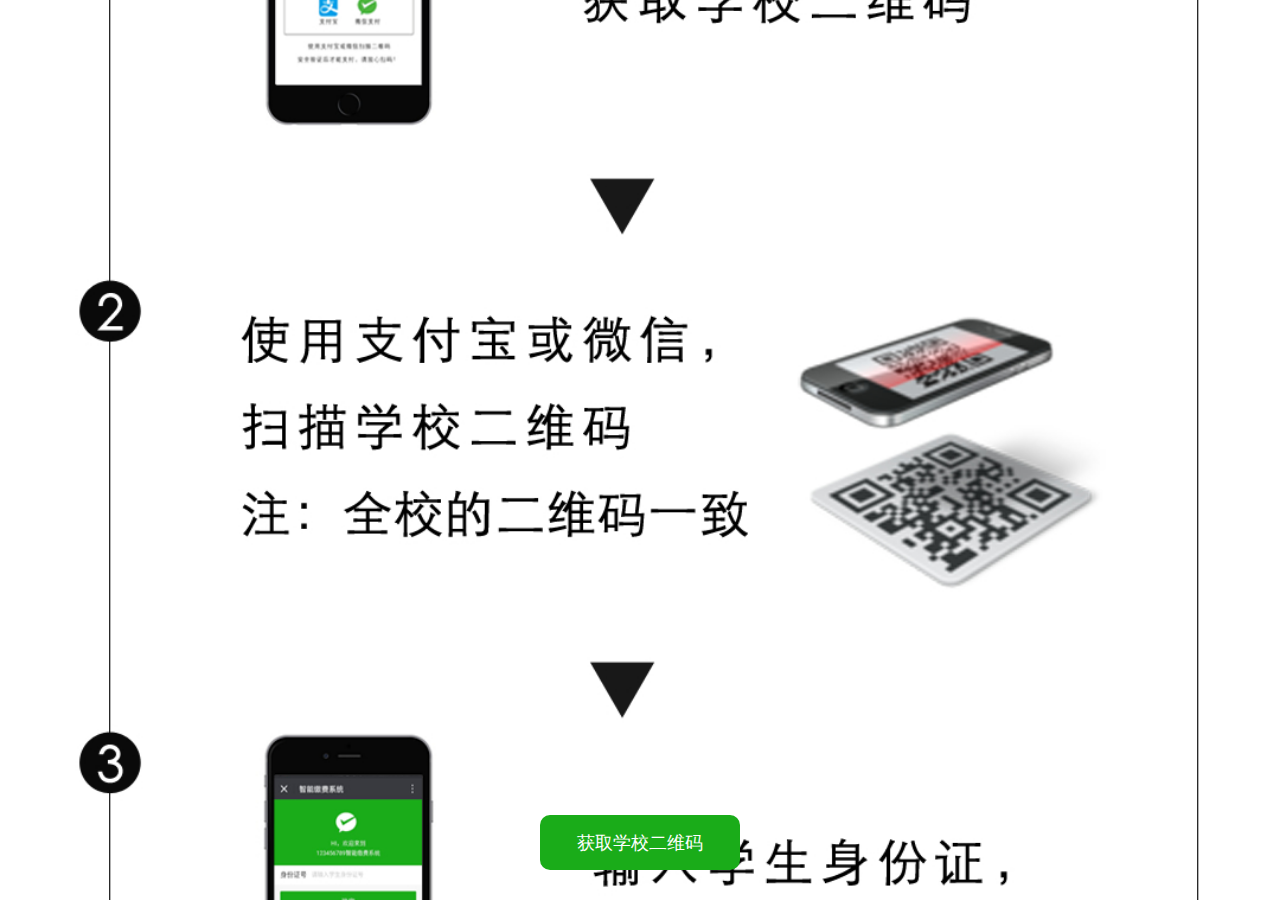
==== app/japidviews/Application/index.html @ 62fe5169 "开发" ====
<!DOCTYPE html>
<html lang="en">
<head>
    <meta charset="UTF-8">
    <meta name="mobile-web-app-capable" content="yes">
    <meta name="apple-mobile-web-app-capable" content="yes">
    <meta name="format-detection" content="telephone=no,email=no">
    <meta name="viewport" content="initial-scale=1, maximum-scale=1, minimum-scale=1, user-scalable=no">
    <title>指尖缴费</title>
    <style>
        html,body{height: 100%;margin: 0;}
        .login-main{height: 100%;width:100%;background: url(/public/img/index.jpg) no-repeat center center;background-size: cover;position: relative;}
        .login-btn{font-size: 18px;color: #fff; position: absolute;left: 50%;margin-left: -100px;border:none;background-color: #1aac19;border-radius: 10px;bottom: 30px;width: 200px;height: 55px;display: block;}
        input[type="button"], input[type="submit"], input[type="reset"] {

            -webkit-appearance: none;

        }
    </style>
</head>
<body>

    <div class="login-main">
        <input class="login-btn" type="button" value="获取学校二维码" id="btn"/>
    </div>
</body>
    <script type="text/javascript" src="@{'/public/back/js/jquery.min.js'}"></script>
    <script type="text/javascript">
    function connectWeikeJSBridge(callback) {
            if (window.WeikeJSBridge) {
                callback(WeikeJSBridge);
            } else {
                try {
                        document.addEventListener('WeikeJSBridgeReady', function(){
                        callback(WeikeJSBridge);
                    });
                } catch (e){

                }
            }
        }
        connectWeikeJSBridge(function(bridge) {
            $("#btn").on("click",function(){
                  var d={"actionType":"startAuth",
                      "appId":"4028819A5C856C99015C8618549E25CA",
                      "state":"123456AB"};
                    bridge.send(d);
             });
        });
    </script>

</html>
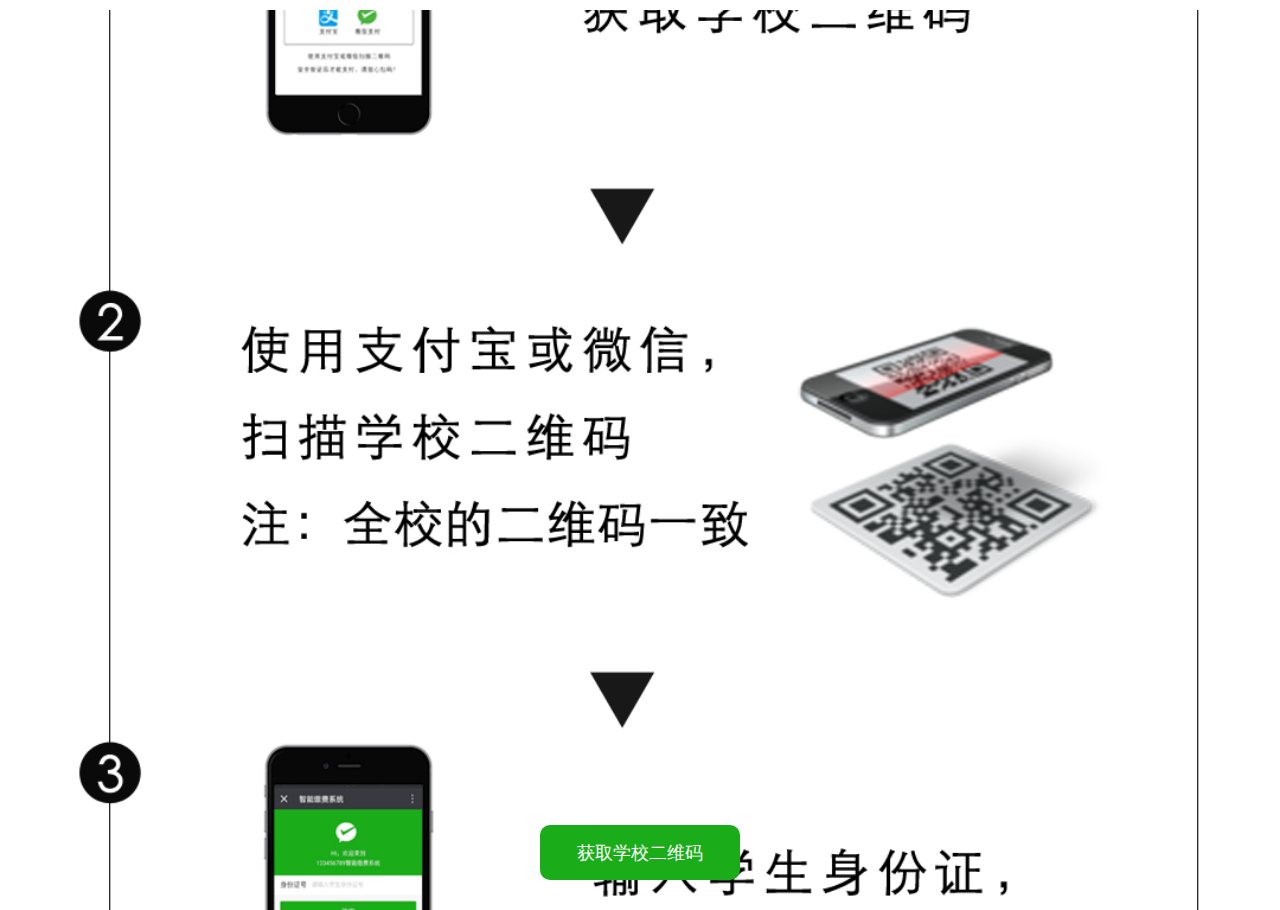
==== commit ca5b0cba: "开发" ====
--- a/app/japidviews/Application/index.html
+++ b/app/japidviews/Application/index.html
@@ -9,7 +9,7 @@
     <title>指尖缴费</title>
     <style>
         html,body{height: 100%;margin: 0;}
-        .login-main{height: 100%;width:100%;background: url(/public/img/index.jpg) no-repeat center center;background-size: cover;position: relative;}
+        .login-main{margin-top:10px;height: 100%;width:100%;background: url(/public/img/index.jpg) no-repeat center center;background-size: cover;position: relative;}
         .login-btn{font-size: 18px;color: #fff; position: absolute;left: 50%;margin-left: -100px;border:none;background-color: #1aac19;border-radius: 10px;bottom: 30px;width: 200px;height: 55px;display: block;}
         input[type="button"], input[type="submit"], input[type="reset"] {
 
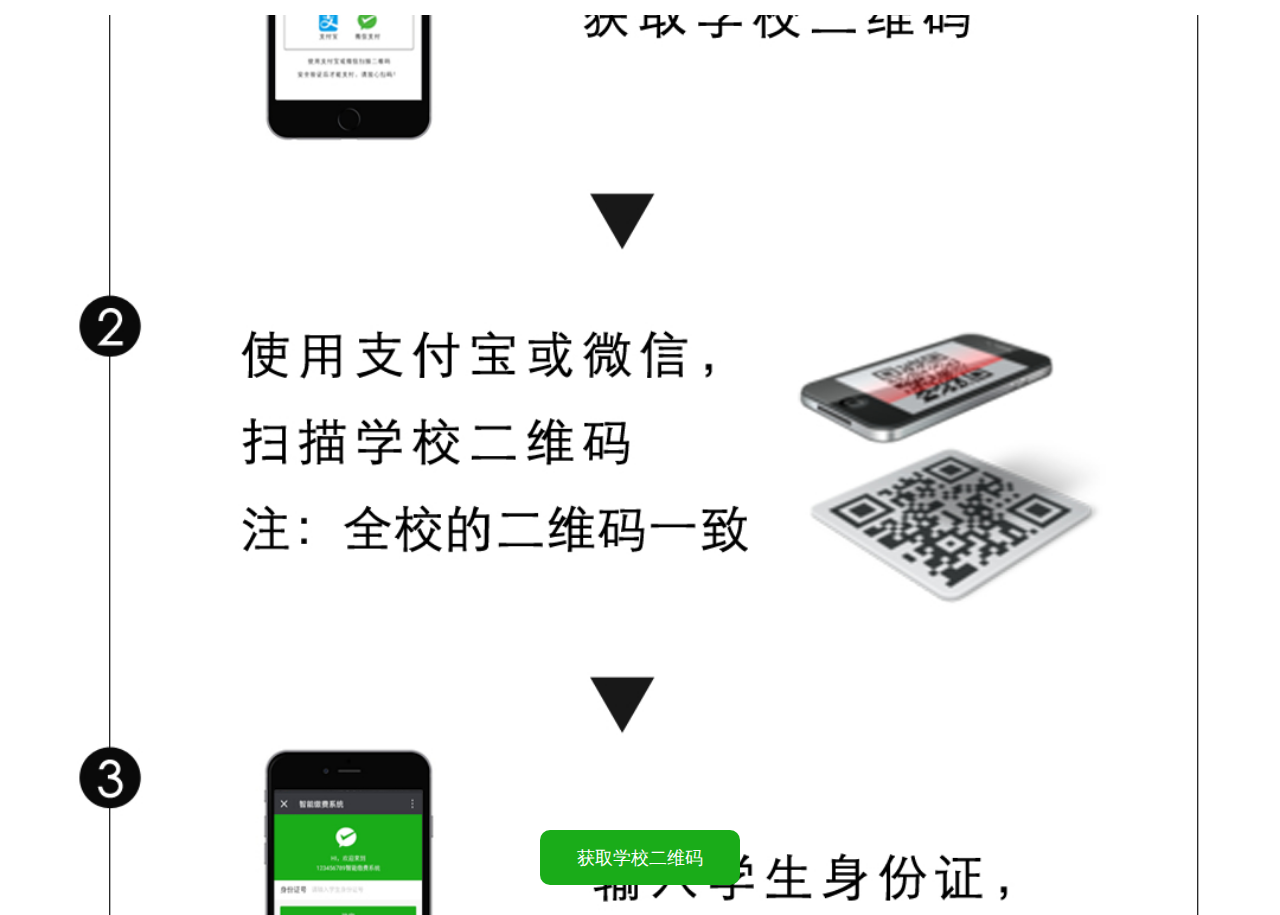
==== commit 3aa19283: "开发" ====
--- a/app/japidviews/Application/index.html
+++ b/app/japidviews/Application/index.html
@@ -9,7 +9,7 @@
     <title>指尖缴费</title>
     <style>
         html,body{height: 100%;margin: 0;}
-        .login-main{margin-top:10px;height: 100%;width:100%;background: url(/public/img/index.jpg) no-repeat center center;background-size: cover;position: relative;}
+        .login-main{margin-top:15px;height: 100%;width:100%;background: url(/public/img/index.jpg) no-repeat center center;background-size: cover;position: relative;}
         .login-btn{font-size: 18px;color: #fff; position: absolute;left: 50%;margin-left: -100px;border:none;background-color: #1aac19;border-radius: 10px;bottom: 30px;width: 200px;height: 55px;display: block;}
         input[type="button"], input[type="submit"], input[type="reset"] {
 
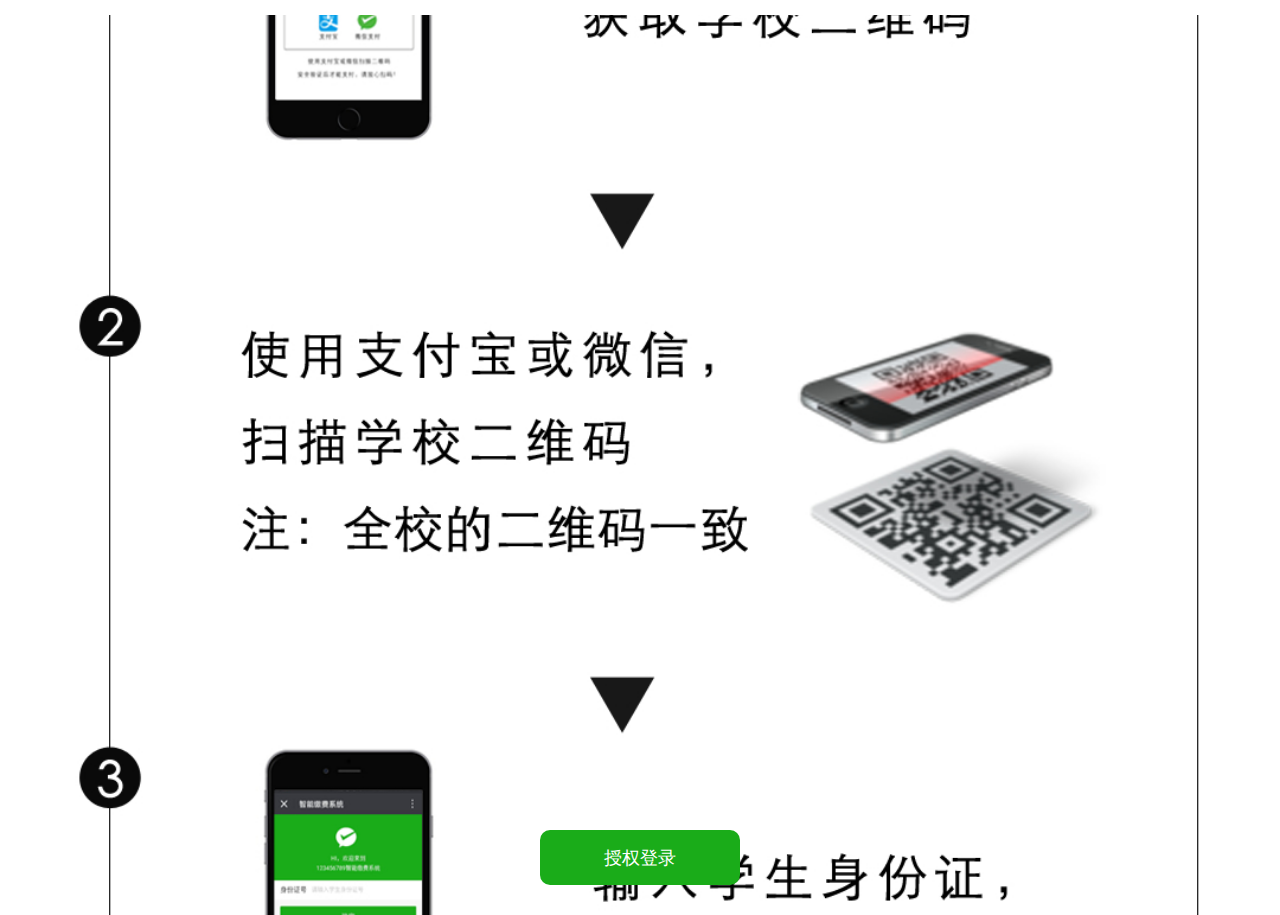
==== commit b289b273: "1" ====
--- a/app/japidviews/Application/index.html
+++ b/app/japidviews/Application/index.html
@@ -6,7 +6,7 @@
     <meta name="apple-mobile-web-app-capable" content="yes">
     <meta name="format-detection" content="telephone=no,email=no">
     <meta name="viewport" content="initial-scale=1, maximum-scale=1, minimum-scale=1, user-scalable=no">
-    <title>指尖缴费</title>
+    <title>银校通缴费</title>
     <style>
         html,body{height: 100%;margin: 0;}
         .login-main{margin-top:15px;height: 100%;width:100%;background: url(/public/img/index.jpg) no-repeat center center;background-size: cover;position: relative;}
@@ -21,7 +21,7 @@
 <body>
 
     <div class="login-main">
-        <input class="login-btn" type="button" value="获取学校二维码" id="btn"/>
+        <input class="login-btn" type="button" value="授权登录" id="btn"/>
     </div>
 </body>
     <script type="text/javascript" src="@{'/public/back/js/jquery.min.js'}"></script>
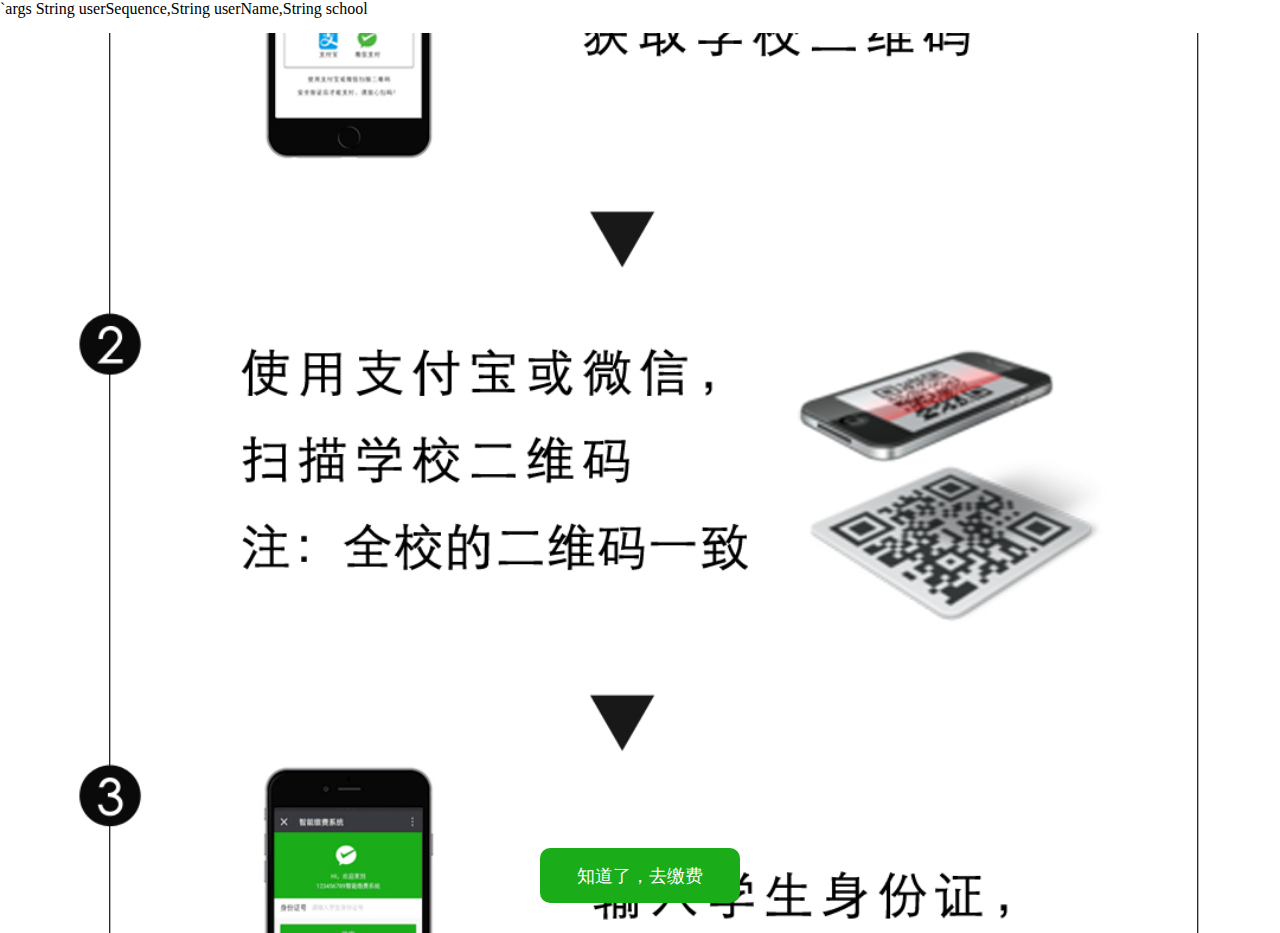
==== commit 16f00683: "1" ====
--- a/app/japidviews/Application/index.html
+++ b/app/japidviews/Application/index.html
@@ -1,3 +1,4 @@
+`args  String userSequence,String userName,String school
 <!DOCTYPE html>
 <html lang="en">
 <head>
@@ -20,33 +21,47 @@
 </head>
 <body>
 
-    <div class="login-main">
-        <input class="login-btn" type="button" value="授权登录" id="btn"/>
-    </div>
+<div class="login-main">
+    <input class="login-btn" type="button" value="知道了，去缴费" id="btn"/>
+</div>
 </body>
-    <script type="text/javascript" src="@{'/public/back/js/jquery.min.js'}"></script>
-    <script type="text/javascript">
+<script type="text/javascript" src="@{'/public/back/js/jquery.min.js'}"></script>
+<script type="text/javascript">
     function connectWeikeJSBridge(callback) {
-            if (window.WeikeJSBridge) {
-                callback(WeikeJSBridge);
-            } else {
-                try {
-                        document.addEventListener('WeikeJSBridgeReady', function(){
-                        callback(WeikeJSBridge);
-                    });
-                } catch (e){
+        if (window.WeikeJSBridge) {
+            callback(WeikeJSBridge);
+        } else {
+            try {
+                document.addEventListener('WeikeJSBridgeReady', function(){
+                    callback(WeikeJSBridge);
+                });
+            } catch (e){
 
-                }
             }
         }
-        connectWeikeJSBridge(function(bridge) {
-            $("#btn").on("click",function(){
-                  var d={"actionType":"startAuth",
-                      "appId":"4028819A5C856C99015C8618549E25CA",
-                      "state":"123456AB"};
-                    bridge.send(d);
-             });
+    }
+    connectWeikeJSBridge(function(bridge) {
+        $("#btn").on("click",function(){
+            // var d={"actionType":"startAuth",
+            //     "appId":"402881996076A692016077E03CC82C16",
+            //     "state":"123456AB"};
+            //   bridge.send(d);
+
+            var userSequence = "${userSequence}",userName="${userName}",school="${school}";
+
+            var d={actionType:"loadUrl",
+
+                url:"https://yxt.ngb.abchina.com/login_m2.aspx?name="+userName+
+                "&id="+userSequence+"&school="+school,
+
+                openType:1,//外部浏览器打开
+
+                headparams:[{"name":"appversion","value":"8.0"},{"name":"version","value":"1.0"},{"name":"action","value":"hahaha"}]};
+
+            bridge.send(d);//发送消息到微课
+
         });
-    </script>
+    });
+</script>
 
 </html>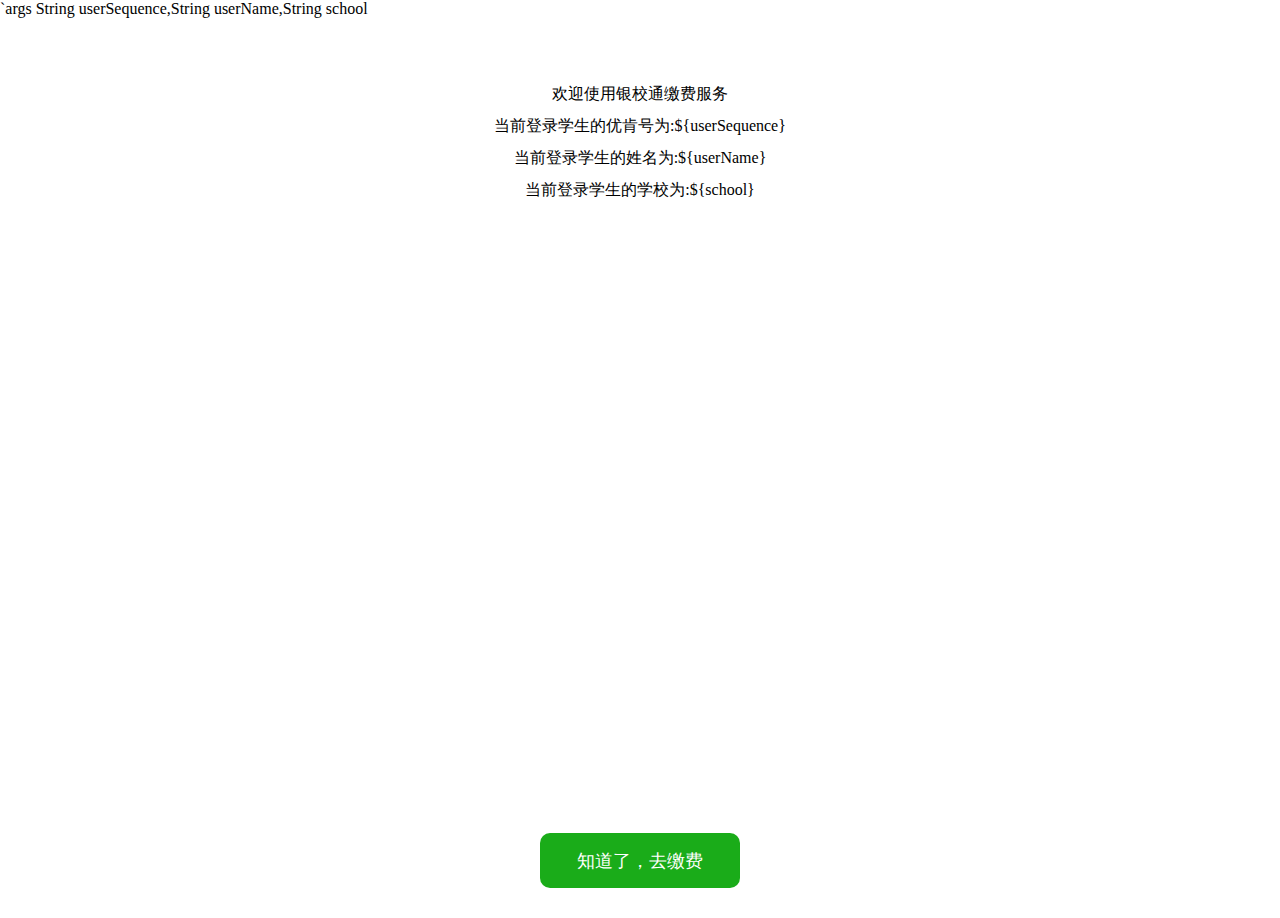
==== commit 815fd315: "1" ====
--- a/app/japidviews/Application/index.html
+++ b/app/japidviews/Application/index.html
@@ -10,18 +10,23 @@
     <title>银校通缴费</title>
     <style>
         html,body{height: 100%;margin: 0;}
-        .login-main{margin-top:15px;height: 100%;width:100%;background: url(/public/img/index.jpg) no-repeat center center;background-size: cover;position: relative;}
+        .login-main{padding-top: 60px;height: 100%;width:100%;background-size: cover;position: relative;box-sizing: border-box;}
         .login-btn{font-size: 18px;color: #fff; position: absolute;left: 50%;margin-left: -100px;border:none;background-color: #1aac19;border-radius: 10px;bottom: 30px;width: 200px;height: 55px;display: block;}
         input[type="button"], input[type="submit"], input[type="reset"] {
 
             -webkit-appearance: none;
 
         }
+        .login-main p{ margin: 0 auto; line-height: 32px; text-align: center; }
     </style>
 </head>
 <body>
 
 <div class="login-main">
+     <p>欢迎使用银校通缴费服务</p>
+     <p>当前登录学生的优肯号为:${userSequence}</p>
+     <p>当前登录学生的姓名为:${userName}</p>
+     <p>当前登录学生的学校为:${school}</p>
     <input class="login-btn" type="button" value="知道了，去缴费" id="btn"/>
 </div>
 </body>
